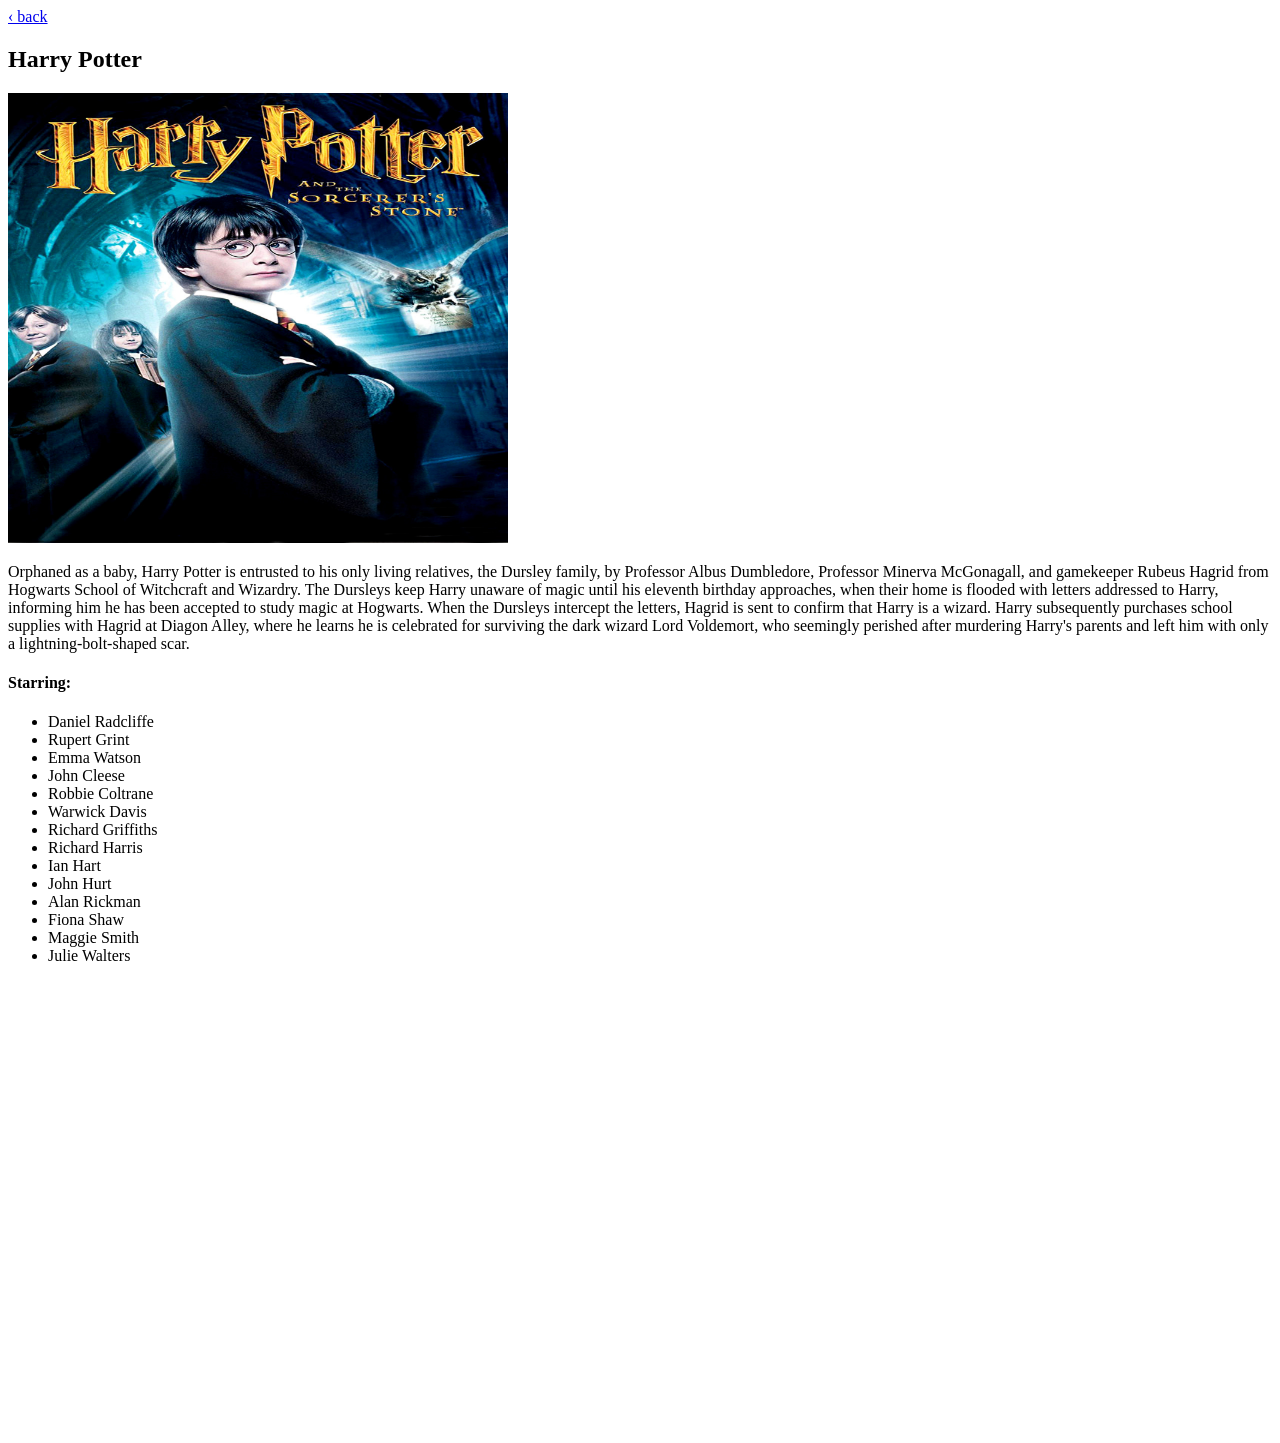
==== harryPotter.html @ 926ef414 "Best Films Website Markup" ====
<!DOCTYPE html>
<html lang="en">
<head>
    <meta charset="UTF-8">
    <meta name="viewport" content="width=device-width, initial-scale=1.0">
    <title>Harry Potter</title>
</head>
<body>
    <a href="/">&lsaquo; back</a>
    <h2>Harry Potter</h2>
    <img src="images/Harry-Potter.jpg" width="500px" height="450"/>
    <p>Orphaned as a baby, Harry Potter is entrusted to his only living relatives, the Dursley family, by Professor Albus Dumbledore, Professor Minerva McGonagall, and gamekeeper Rubeus Hagrid from Hogwarts School of Witchcraft and Wizardry. The Dursleys keep Harry unaware of magic until his eleventh birthday approaches, when their home is flooded with letters addressed to Harry, informing him he has been accepted to study magic at Hogwarts. When the Dursleys intercept the letters, Hagrid is sent to confirm that Harry is a wizard. Harry subsequently purchases school supplies with Hagrid at Diagon Alley, where he learns he is celebrated for surviving the dark wizard Lord Voldemort, who seemingly perished after murdering Harry's parents and left him with only a lightning-bolt-shaped scar.</p>
    <h4>Starring:</h4>
    <ul>
        <li>Daniel Radcliffe</li>
        <li>Rupert Grint</li>
        <li>Emma Watson</li>
        <li>John Cleese</li>
        <li>Robbie Coltrane</li>
        <li>Warwick Davis</li>
        <li>Richard Griffiths</li>
        <li>Richard Harris</li>
        <li>Ian Hart</li>
        <li>John Hurt</li>
        <li>Alan Rickman</li>
        <li>Fiona Shaw</li>
        <li>Maggie Smith</li>
        <li>Julie Walters</li>
    </ul>

    <iframe width="500" height="450" src="https://www.youtube.com/embed/l91Km49W9qI" title="Harry Potter and the Philosopher&#39;s Stone | Official Trailer" frameborder="0" allow="accelerometer; autoplay; clipboard-write; encrypted-media; gyroscope; picture-in-picture; web-share" referrerpolicy="strict-origin-when-cross-origin" allowfullscreen></iframe>
</body>
</html>
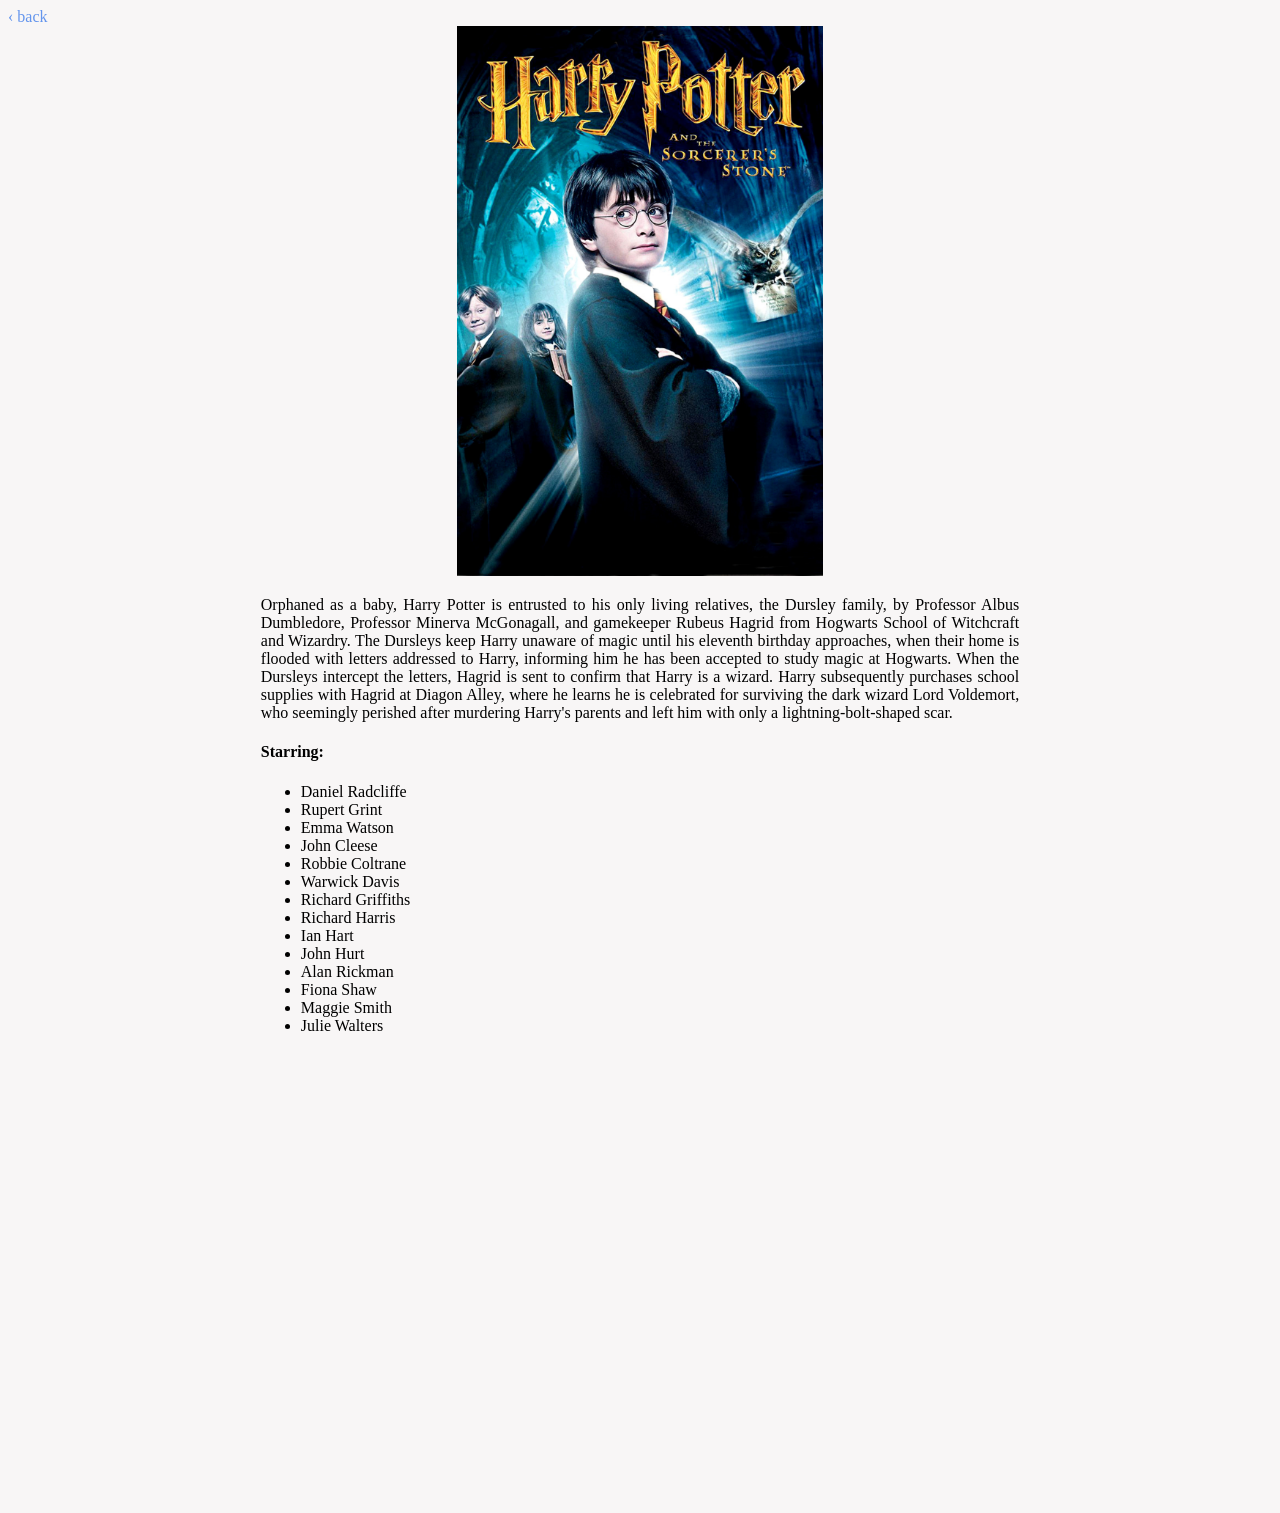
==== commit bfb7b209: "Applied CSS Styles." ====
--- a/harryPotter.html
+++ b/harryPotter.html
@@ -3,31 +3,39 @@
 <head>
     <meta charset="UTF-8">
     <meta name="viewport" content="width=device-width, initial-scale=1.0">
+    <link rel="stylesheet" href="styles.css"/>
     <title>Harry Potter</title>
 </head>
 <body>
-    <a href="/">&lsaquo; back</a>
-    <h2>Harry Potter</h2>
-    <img src="images/Harry-Potter.jpg" width="500px" height="450"/>
-    <p>Orphaned as a baby, Harry Potter is entrusted to his only living relatives, the Dursley family, by Professor Albus Dumbledore, Professor Minerva McGonagall, and gamekeeper Rubeus Hagrid from Hogwarts School of Witchcraft and Wizardry. The Dursleys keep Harry unaware of magic until his eleventh birthday approaches, when their home is flooded with letters addressed to Harry, informing him he has been accepted to study magic at Hogwarts. When the Dursleys intercept the letters, Hagrid is sent to confirm that Harry is a wizard. Harry subsequently purchases school supplies with Hagrid at Diagon Alley, where he learns he is celebrated for surviving the dark wizard Lord Voldemort, who seemingly perished after murdering Harry's parents and left him with only a lightning-bolt-shaped scar.</p>
-    <h4>Starring:</h4>
-    <ul>
-        <li>Daniel Radcliffe</li>
-        <li>Rupert Grint</li>
-        <li>Emma Watson</li>
-        <li>John Cleese</li>
-        <li>Robbie Coltrane</li>
-        <li>Warwick Davis</li>
-        <li>Richard Griffiths</li>
-        <li>Richard Harris</li>
-        <li>Ian Hart</li>
-        <li>John Hurt</li>
-        <li>Alan Rickman</li>
-        <li>Fiona Shaw</li>
-        <li>Maggie Smith</li>
-        <li>Julie Walters</li>
-    </ul>
-
-    <iframe width="500" height="450" src="https://www.youtube.com/embed/l91Km49W9qI" title="Harry Potter and the Philosopher&#39;s Stone | Official Trailer" frameborder="0" allow="accelerometer; autoplay; clipboard-write; encrypted-media; gyroscope; picture-in-picture; web-share" referrerpolicy="strict-origin-when-cross-origin" allowfullscreen></iframe>
+    <div class="container">
+        <a href="/" style="text-decoration: none;">&lsaquo; back</a>
+    
+        <div class="movie-banner">
+            <img src="images/Harry-Potter.jpg" />
+        </div>
+        <div class="movie-info">
+            <p>Orphaned as a baby, Harry Potter is entrusted to his only living relatives, the Dursley family, by Professor Albus Dumbledore, Professor Minerva McGonagall, and gamekeeper Rubeus Hagrid from Hogwarts School of Witchcraft and Wizardry. The Dursleys keep Harry unaware of magic until his eleventh birthday approaches, when their home is flooded with letters addressed to Harry, informing him he has been accepted to study magic at Hogwarts. When the Dursleys intercept the letters, Hagrid is sent to confirm that Harry is a wizard. Harry subsequently purchases school supplies with Hagrid at Diagon Alley, where he learns he is celebrated for surviving the dark wizard Lord Voldemort, who seemingly perished after murdering Harry's parents and left him with only a lightning-bolt-shaped scar.</p>
+            <h4>Starring:</h4>
+            <ul>
+                <li>Daniel Radcliffe</li>
+                <li>Rupert Grint</li>
+                <li>Emma Watson</li>
+                <li>John Cleese</li>
+                <li>Robbie Coltrane</li>
+                <li>Warwick Davis</li>
+                <li>Richard Griffiths</li>
+                <li>Richard Harris</li>
+                <li>Ian Hart</li>
+                <li>John Hurt</li>
+                <li>Alan Rickman</li>
+                <li>Fiona Shaw</li>
+                <li>Maggie Smith</li>
+                <li>Julie Walters</li>
+            </ul>
+        </div>
+        <div class="trailer">
+            <iframe width="500" height="450" src="https://www.youtube.com/embed/l91Km49W9qI" title="Harry Potter and the Philosopher&#39;s Stone | Official Trailer" frameborder="0" allow="accelerometer; autoplay; clipboard-write; encrypted-media; gyroscope; picture-in-picture; web-share" referrerpolicy="strict-origin-when-cross-origin" allowfullscreen></iframe>
+        </div>
+    </div>
 </body>
 </html>
--- a/styles.css
+++ b/styles.css
@@ -0,0 +1,64 @@
+.container {
+    display: flex;
+    flex-direction: column;
+}
+
+body {
+    background-color:rgb(248, 246, 246);
+}
+
+a {
+    color:cornflowerblue;
+}
+
+a:hover {
+    color:rgb(59, 59, 250);
+}
+
+table {
+  border-collapse: collapse;
+  width: 100%;
+}
+
+th {
+    text-align: center;
+    padding: 8px;
+    text-transform: uppercase;
+}
+
+td {
+  text-align: left;
+  padding: 8px;
+}
+
+tr:nth-child(even) {background-color: #f2f2f2;}
+
+.table-container {
+    margin: auto;
+    max-width: 70%;
+}
+
+.movie-banner {
+    margin:auto;
+    max-width: 60%;
+    border: 2px;
+    border-color: red;
+}
+
+.movie-banner > img {
+    width: fit-content;
+    height: 550px;
+}
+
+.movie-info {
+    margin: auto;
+    max-width: 60%;
+}
+
+.movie-info > p {
+    text-align: justify;
+}
+
+.trailer {
+    margin: auto;
+}
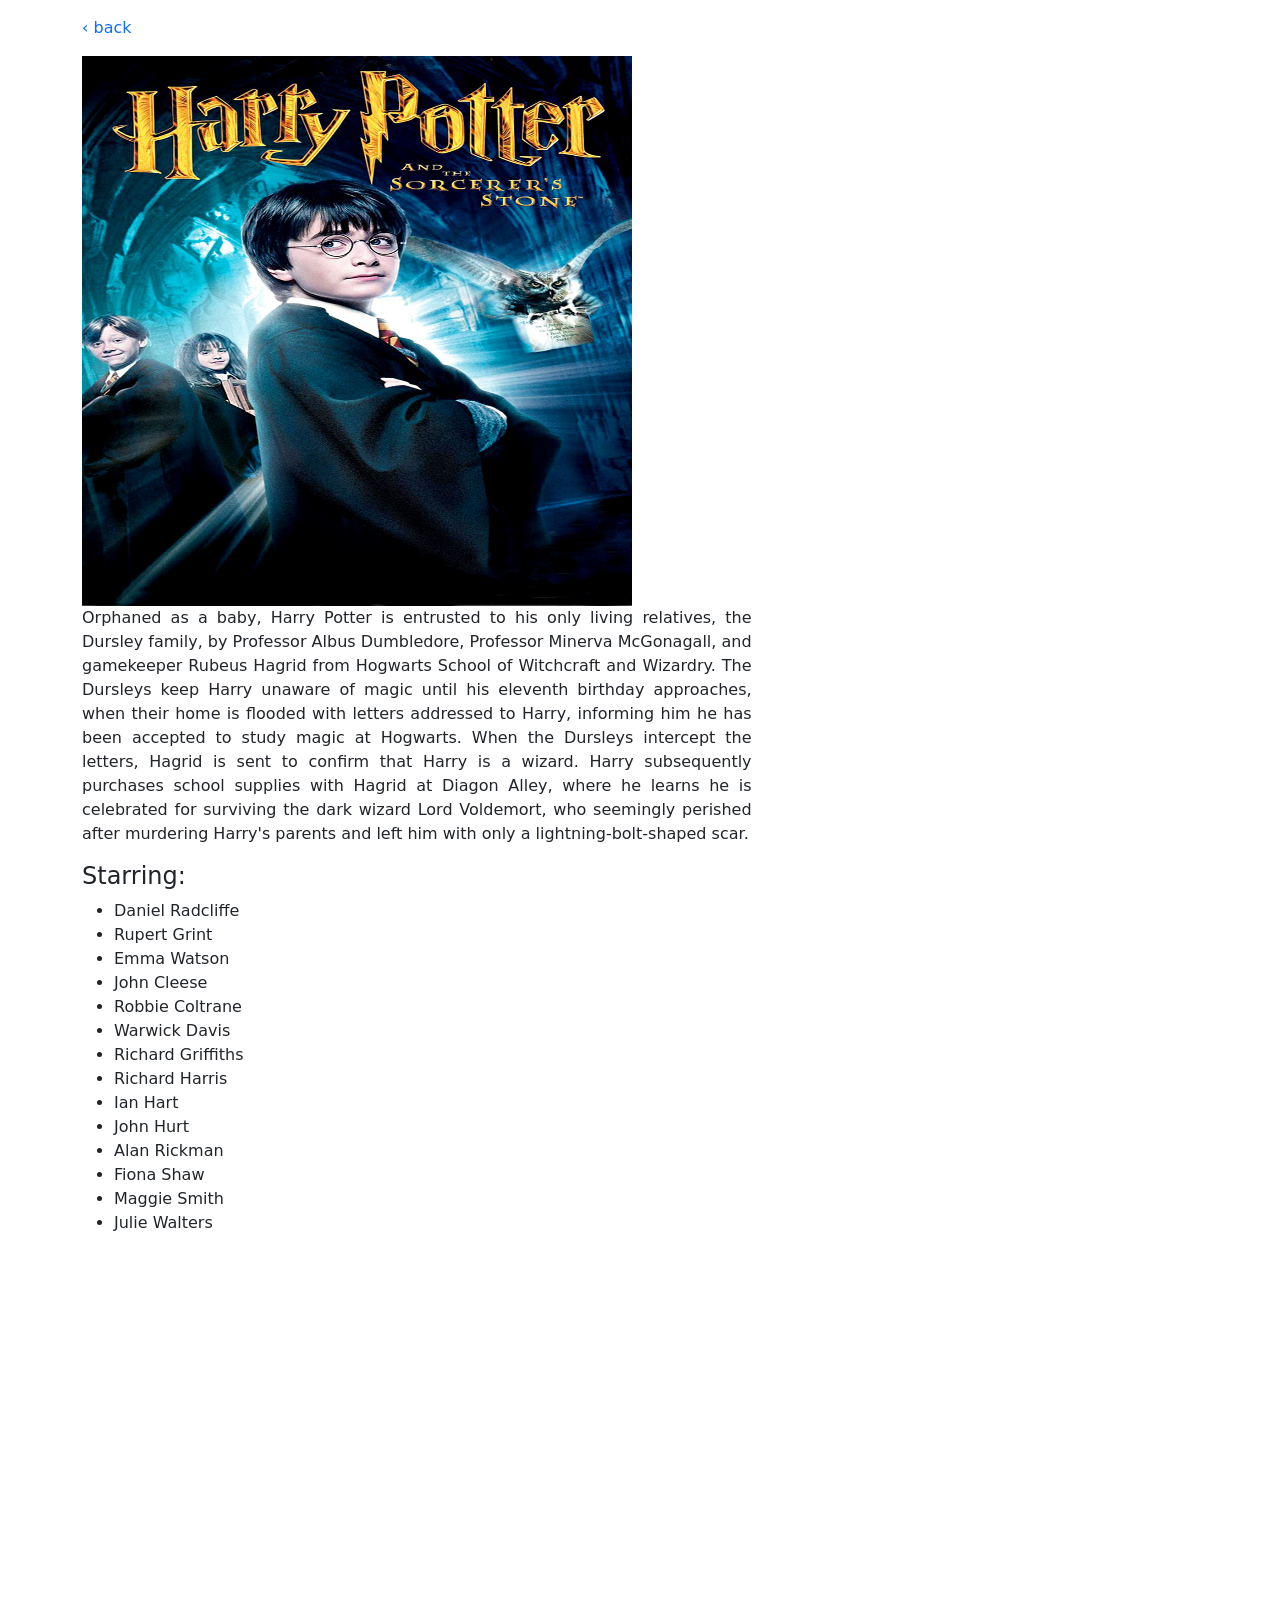
==== commit f799bc26: "Refactor to use bootstrap classes for movie info." ====
--- a/harryPotter.html
+++ b/harryPotter.html
@@ -4,14 +4,27 @@
     <meta charset="UTF-8">
     <meta name="viewport" content="width=device-width, initial-scale=1.0">
     <link rel="stylesheet" href="styles.css"/>
+    <link
+      href="https://cdn.jsdelivr.net/npm/bootstrap@5.3.8/dist/css/bootstrap.min.css"
+      rel="stylesheet"
+      integrity="sha384-sRIl4kxILFvY47J16cr9ZwB07vP4J8+LH7qKQnuqkuIAvNWLzeN8tE5YBujZqJLB"
+      crossorigin="anonymous"
+    />
+    <script
+      src="https://cdn.jsdelivr.net/npm/bootstrap@5.3.8/dist/js/bootstrap.bundle.min.js"
+      integrity="sha384-FKyoEForCGlyvwx9Hj09JcYn3nv7wiPVlz7YYwJrWVcXK/BmnVDxM+D2scQbITxI"
+      crossorigin="anonymous"
+    ></script>
     <title>Harry Potter</title>
 </head>
 <body>
-    <div class="container">
-        <a href="/" style="text-decoration: none;">&lsaquo; back</a>
-    
+    <div class="container d-flex flex-column">
+        <div class="my-3">
+            <a href="/" style="text-decoration: none;">&lsaquo; back</a>
+        </div>
+        
         <div class="movie-banner">
-            <img src="images/Harry-Potter.jpg" />
+            <img src="images/Harry-Potter.jpg"/>
         </div>
         <div class="movie-info">
             <p>Orphaned as a baby, Harry Potter is entrusted to his only living relatives, the Dursley family, by Professor Albus Dumbledore, Professor Minerva McGonagall, and gamekeeper Rubeus Hagrid from Hogwarts School of Witchcraft and Wizardry. The Dursleys keep Harry unaware of magic until his eleventh birthday approaches, when their home is flooded with letters addressed to Harry, informing him he has been accepted to study magic at Hogwarts. When the Dursleys intercept the letters, Hagrid is sent to confirm that Harry is a wizard. Harry subsequently purchases school supplies with Hagrid at Diagon Alley, where he learns he is celebrated for surviving the dark wizard Lord Voldemort, who seemingly perished after murdering Harry's parents and left him with only a lightning-bolt-shaped scar.</p>
--- a/styles.css
+++ b/styles.css
@@ -1,23 +1,5 @@
-.container {
-    display: flex;
-    flex-direction: column;
-}
-
 body {
     background-color:rgb(248, 246, 246);
-}
-
-a {
-    color:cornflowerblue;
-}
-
-a:hover {
-    color:rgb(59, 59, 250);
-}
-
-table {
-  border-collapse: collapse;
-  width: 100%;
 }
 
 th {
@@ -31,34 +13,15 @@
   padding: 8px;
 }
 
-tr:nth-child(even) {background-color: #f2f2f2;}
-
-.table-container {
-    margin: auto;
-    max-width: 70%;
-}
-
-.movie-banner {
-    margin:auto;
-    max-width: 60%;
-    border: 2px;
-    border-color: red;
-}
-
 .movie-banner > img {
-    width: fit-content;
+    width: 550px;
     height: 550px;
 }
 
 .movie-info {
-    margin: auto;
     max-width: 60%;
 }
 
 .movie-info > p {
     text-align: justify;
-}
-
-.trailer {
-    margin: auto;
 }
